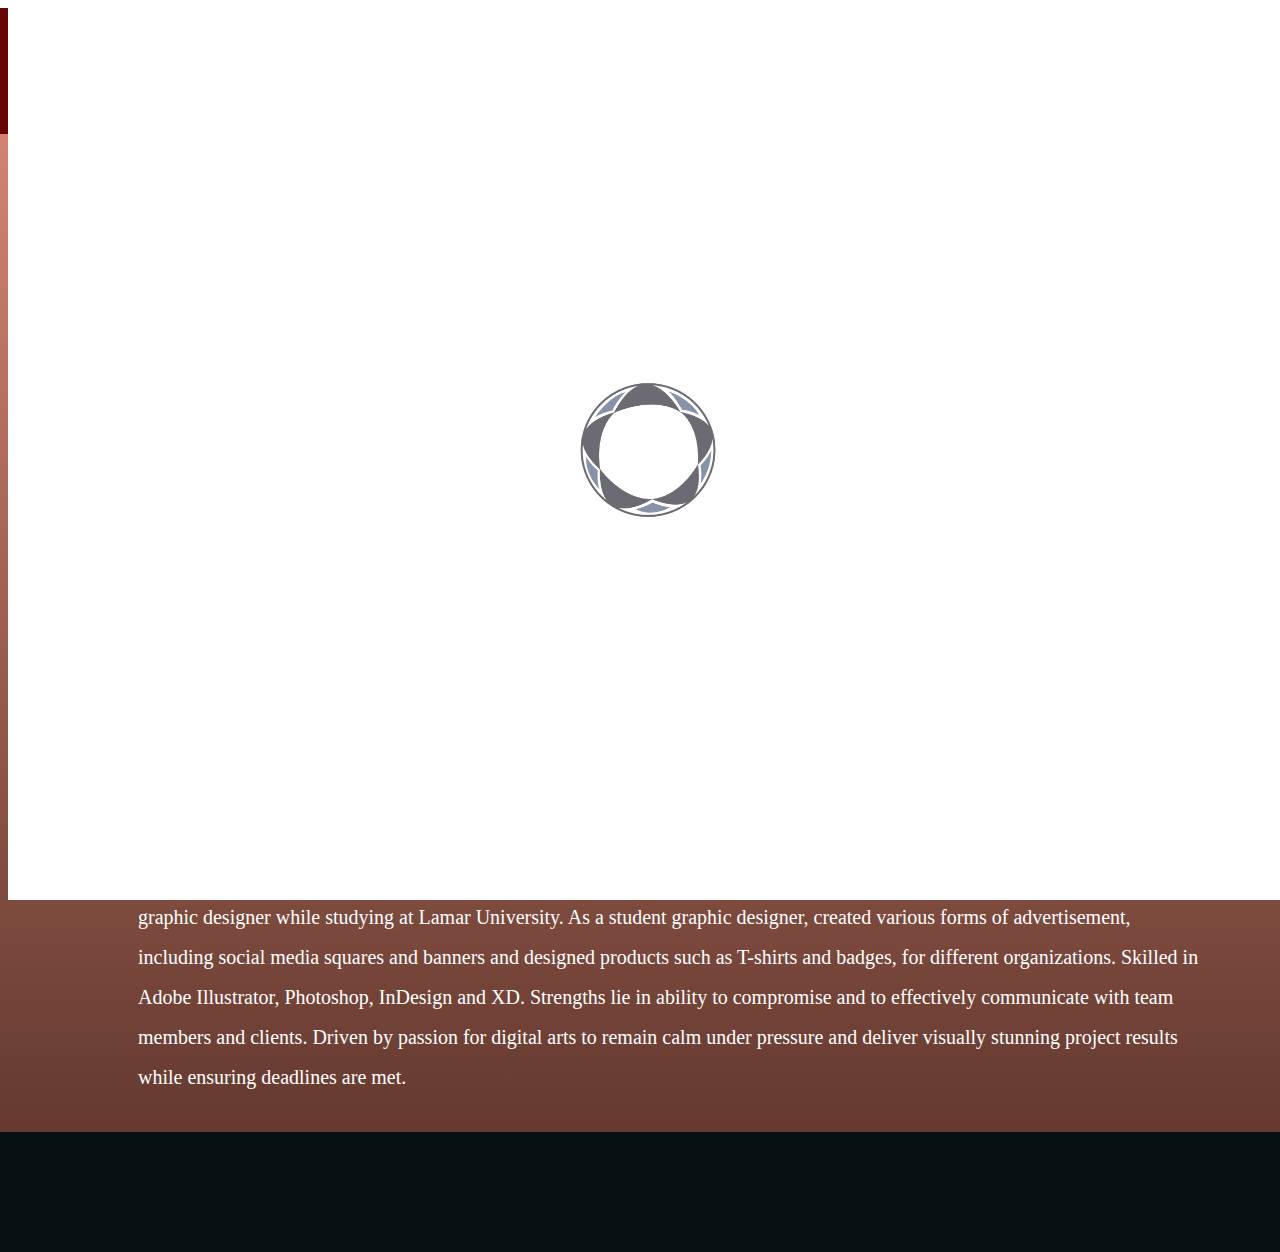
==== profile.html @ ff53207d "iteration 3" ====
<!DOCTYPE html>
<html lang="en">
<head>
    <meta charset="UTF-8">
    <meta name="viewport" content="width=device-width, initial-scale=1.0">
    <link rel="stylesheet" href="css/style.css">
    <title>Document</title>
</head>

<body>
   <!--<div class="nav">
       <img class="logo" src="img/Newlogo-12.png">
       <div class="right">
           <a href="#">Home</a>
           <a href="#">Profile</a>
           <a href="#">Resume</a>
           <a href="#">Contact</a>
       </div>
   </div>-->

   <nav class="navbar navbar-expand-lg navbar-light customNav" id="nav">
    <a class="logo" href="#"><img src="Graphic Design/Newlogo-13.png" class="logo"></a>
    <button class="navbar-toggler" type="button" data-toggle="collapse" data-target="#navbarSupportedContent"
      aria-controls="navbarSupportedContent" aria-expanded="false" aria-label="Toggle navigation">
      <span class="navbar-toggler-icon"></span>
    </button>
    <div class="collapse navbar-collapse" id="navbarSupportedContent">
        <div class="pages">
            <ul class="navbar-nav mr-auto">
                <li class="nav-item active">
                  <a class="nav-link" href="index.html">Home</a>
                </li>
                <li class="nav-item">
                  <a class="nav-link" href="profile.html">Profile <span class="sr-only">(current)</span></a>
                </li>
                <li class="nav-item">
                    <a class="nav-link" href="resume.html">Resume</a>
                </li>
            </ul>
        </div>
    </div>
   </nav>
    <div class="background">
        <div class="banner">
            <h2 class="welcome">Profile</h2>
        </div>

        <div class="jumbotron">
            <img src="img/IMG_1229.jpg" class="profilepic">
        </div>

        <h4 class="subtitle">Who Am I?</h4>
        <p class="para">Graphic Designer with a Bachelors in Fine Arts and a certificate in UX/UI design from Rice University. Previous experience as a graphic designer while studying at Lamar University. As a student graphic designer, created various forms of advertisement, including social media squares and banners and designed products such as T-shirts and badges, for different organizations. Skilled in Adobe Illustrator, Photoshop, InDesign and XD. Strengths lie in ability to compromise and to effectively communicate with team members and clients. Driven by passion for digital arts to remain calm under pressure and deliver visually stunning project results while ensuring deadlines are met.</p>
    </div>  
</body>
<footer></footer>
<div class="preloader">
    <img src="Graphic Design/Newlogo-13.png" class="loading">
</div>
<script src="https://ajax.googleapis.com/ajax/libs/jquery/3.4.1/jquery.min.js"></script>
<script src="js/index.js"></script>
<script src="https://stackpath.bootstrapcdn.com/bootstrap/4.3.1/js/bootstrap.min.js"
integrity="sha384-JjSmVgyd0p3pXB1rRibZUAYoIIy6OrQ6VrjIEaFf/nJGzIxFDsf4x0xIM+B07jRM"
crossorigin="anonymous"></script>
<link href="https://cdn.jsdelivr.net/npm/bootstrap@5.0.0-beta1/dist/css/bootstrap.min.css" rel="stylesheet" integrity="sha384-giJF6kkoqNQ00vy+HMDP7azOuL0xtbfIcaT9wjKHr8RbDVddVHyTfAAsrekwKmP1" crossorigin="anonymous">
</html>
---- css/style.css ----
.customNav {
  position: fixed;
  width: 100%;
  background-color: #E9EB9E !important;
  background-size: cover;
  z-index: 10;
}


.navoptions {
    display: flex;
    justify-content: flex-end;
    flex-direction: row;
}

.logo {
    height: 50px;
    display: flex;
    align-items: center;
    display: flex;
    justify-content: flex-start;
    align-items: center;
}

.right a {
    color: white;
    padding: 10px;
    text-decoration: none;
    padding-left: 40px;
    padding-right: 40px;
    display: flex;
    justify-content: flex-end;
}

.right {
    width: 100%;
    display: flex;
    justify-content: flex-end;
}

h2, p {
    padding-left: 75px;
    color: white;
}

h2 {
    font-size: 50px;
}

.column {
    margin-left: 60px;
    margin-right: 60px;
}

.btn {
    display: flex;
    flex-direction: row;
    justify-content: center;
}

.subcontainer {
    background-color: #690500 !important;
    color: white !important;
    padding-top: 3px !important;
    padding-bottom: 3px !important;
    padding-right: 20px !important;
    padding-left: 20px !important;
    text-align: center !important;
    margin-left: 40px !important;
    margin-right: 40px !important;
    margin-top: 30px !important;
    margin-bottom: 30px !important;
    height: 100px !important;
    display: flex !important;
    justify-content: center !important;
    align-items: center !important;
}

.container {
    font-size: 50px;
    display: flex;
    justify-content: center;
}
.profilepic {
    display: block;
    margin-left: auto;
    margin-right: auto;
    padding-top: 20px;
}

footer {
    background-color: #071013;
    padding: 60px;
    margin-left: -15px;
    margin-right: -15px;
    margin-bottom: -15px;
    margin-top: -15px;
}

.background {
    background-image: linear-gradient(to bottom, #E08D79, #63382E);
    margin-left: -15px;
    margin-right: -15px;
    margin-bottom: -15px;
    padding-bottom: 30px;
}

.graphicdesign {
    background-color: #FFE19C;
    padding-top: 10px;
    padding-bottom: 10px;
    padding-left: 20px;
    padding-right: 20px;
    margin-top: 20px;
    text-align: center;
    font-weight: bold;
    border-top-left-radius: 15px;
    border-bottom-left-radius: 15px;
}

.graphicdesign2 {
    background-color: #8B7845;
    padding-top: 10px;
    padding-bottom: 10px;
    padding-left: 20px;
    padding-right: 20px;
    margin-top: 20px;
    text-align: center;
    font-weight: bold;
    border-top-left-radius: 15px;
    border-bottom-left-radius: 15px;
}

.uxui {
    background-color: #8B7845;
    padding-top: 10px;
    padding-bottom: 10px;
    padding-left: 20px;
    padding-right: 20px;
    margin-top: 20px;
    text-align: center;
    font-weight: bold;
    border-top-right-radius: 15px;
    border-bottom-right-radius: 15px;
}

.uxui2 {
    background-color: #FFE19C;
    padding-top: 10px;
    padding-bottom: 10px;
    padding-left: 20px;
    padding-right: 20px;
    margin-top: 20px;
    text-align: center;
    font-weight: bold;
    border-top-right-radius: 15px;
    border-bottom-right-radius: 15px;
}

.buttons {
    display: flex !important;
    flex-direction: row;
    justify-content: center !important;
}

.btn {
    display: flex;
    flex-direction: row;
    justify-content: center;
}

.gallery {
    display: grid;
    grid-template-rows: 5 3vw;
    margin-top: 20px;
    margin-right: 10px;
    margin-left: 20px;
    margin-bottom: 20px;
}

.row1 {
    display: flex;
    flex-direction: row;
    justify-content: center;
}

.row2 {
    display: flex;
    flex-direction: row;
    justify-content: center;
}

.gallery img {
    width: 19%;
    height: 19%;
    object-fit: cover;
    padding: 6px;
}

.row3 {
    display: flex;
    flex-direction: row;
    flex-wrap: wrap;
    justify-content: center;
}

.row4 {
    display: flex;
    flex-direction: row;
    flex-wrap: wrap;
    justify-content: center;
}

.row5 {
    display: flex;
    flex-direction: row;
    flex-wrap: wrap;
    justify-content: center;
}

.row6 {
    display: flex;
    flex-direction: row;
    flex-wrap: wrap;
    justify-content: center;
}

.row7 {
    display: flex;
    flex-direction: row;
    flex-wrap: wrap;
    justify-content: center;
}

.row8 {
    display: flex;
    flex-direction: row;
    flex-wrap: wrap;
    justify-content: center;
}

.banner {
    background-color: #690500;
    color: white;
    padding-top: 3px;
    padding-bottom: 3px;
    padding-right: 20px;
    padding-left: 20px;
    text-align: center;
    height: 120px;
    display: flex;
    justify-content: center;
    align-items: center;
}

.welcome {
    font-size: 100px;
    padding-top: 3px;
    padding-bottom: 10px;
    display: flex;
}

.thesis1 {
    background-color: #EE5622;
    display: flex;
}

.resume {
    display: flex;
    justify-content: center;
    margin-left: 90px;
    margin-top: 60px;
    margin-bottom: 60px;
}

.overlayimg1 {
    background-image: url();
}

.preloader {
    position: fixed;
    width: 100%;
    height: 100vh;
    z-index: 100000;
    background-color: white;
    top: 0;
    display: flex;
    align-items: center;
    object-fit: cover;
}
  
.loading {
    animation: spin 3s ease;
    width: 150px;
    margin: 0 auto;
}
  
@keyframes spin {
    0% {
      transform: rotate(0deg);
    }
    50% {
      transform: rotate(360deg);
    }
    100% {
      transform: rotate(720deg);
    }
}

.overlayimg {
    
}

.profilepic {
    width: 65%;
}

.subtitle {
    font-size: 40px;
    margin-left: 140px;
    margin-top: 35px;
}

.para {
    font-size: 20px;
    margin-left: 70px;
    margin-right: 80px;
    line-height: 40px;
}

.caro {
    width: 75%;
    margin-top: 40px;
    margin-left: 200px;
    margin-bottom: 50px;
    display: flex;
    justify-content: center;
}
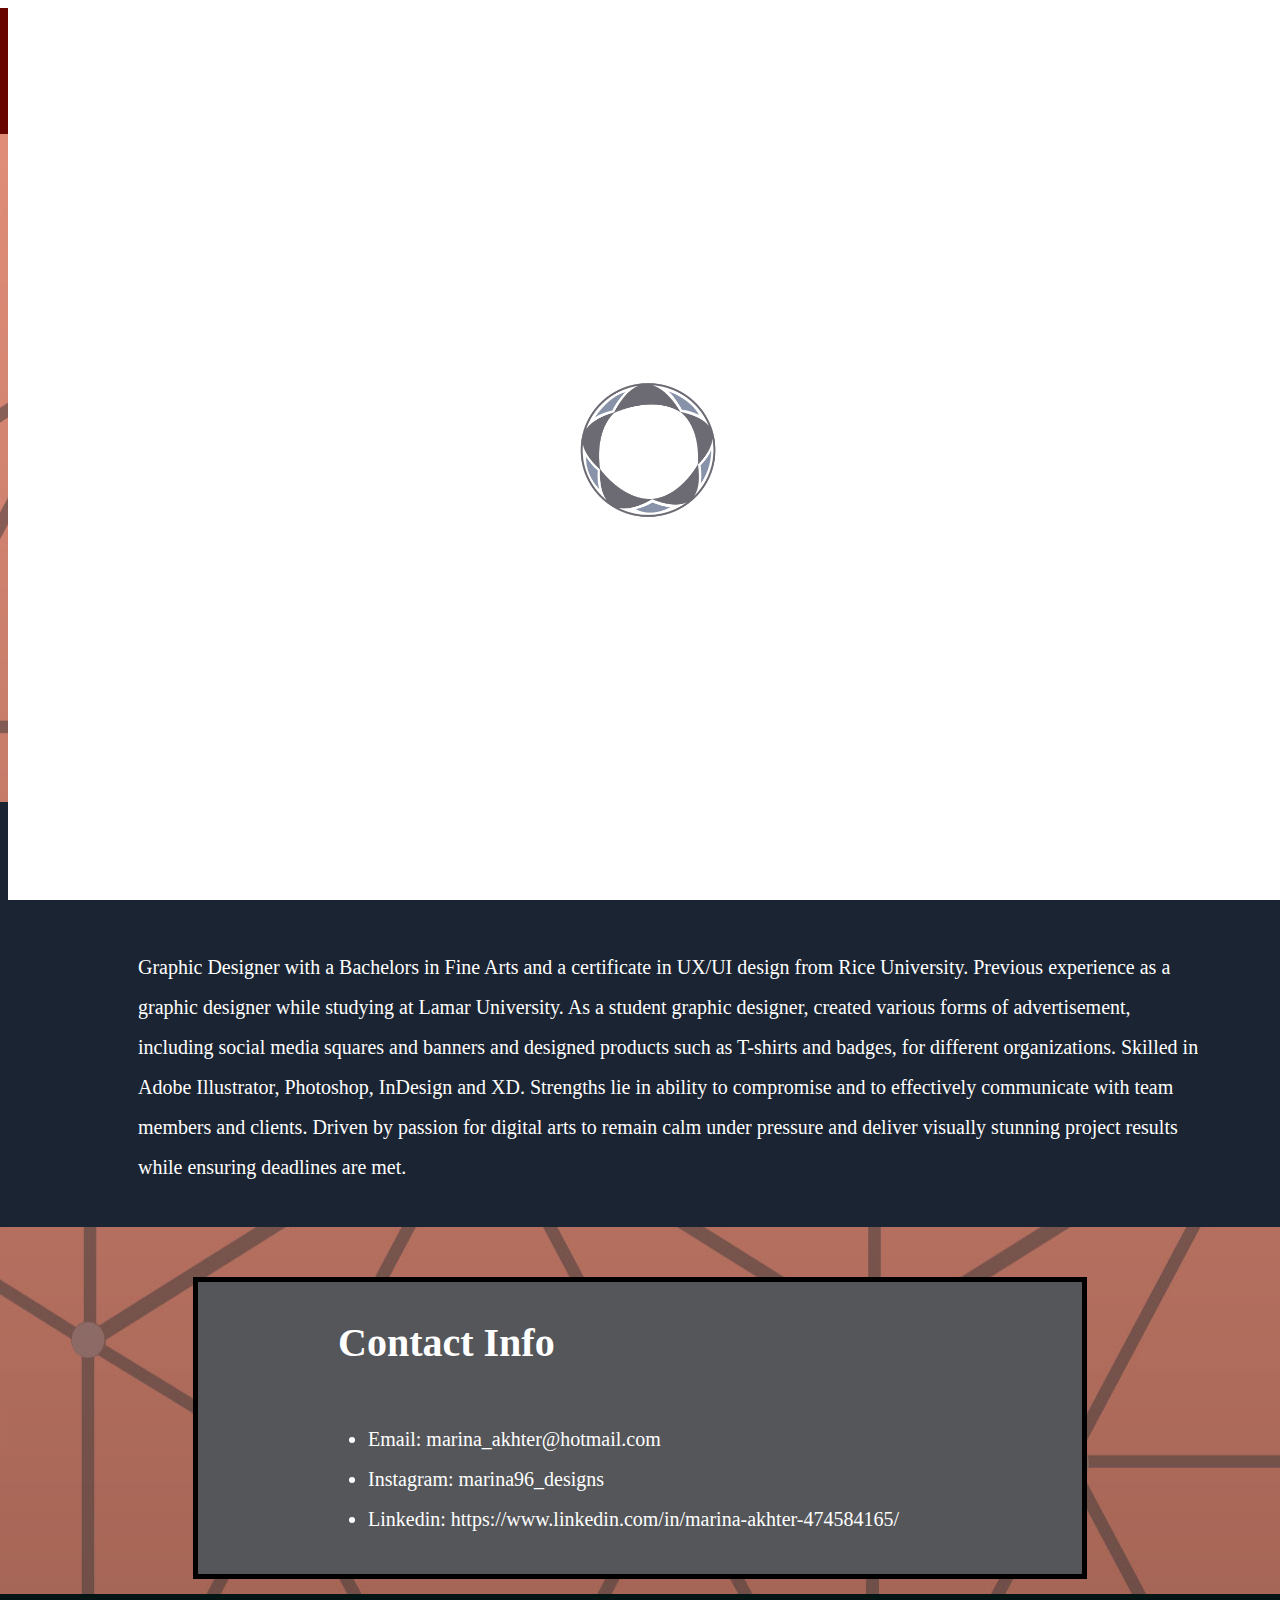
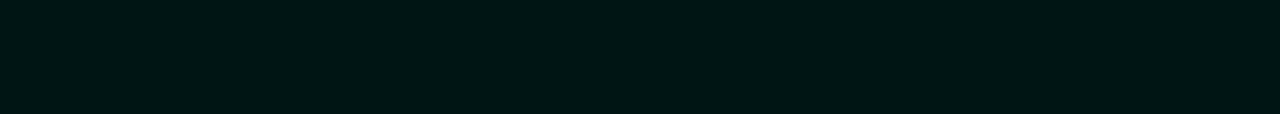
==== commit 239d7f7a: "Update" ====
--- a/profile.html
+++ b/profile.html
@@ -8,18 +8,8 @@
 </head>
 
 <body>
-   <!--<div class="nav">
-       <img class="logo" src="img/Newlogo-12.png">
-       <div class="right">
-           <a href="#">Home</a>
-           <a href="#">Profile</a>
-           <a href="#">Resume</a>
-           <a href="#">Contact</a>
-       </div>
-   </div>-->
-
    <nav class="navbar navbar-expand-lg navbar-light customNav" id="nav">
-    <a class="logo" href="#"><img src="Graphic Design/Newlogo-13.png" class="logo"></a>
+    <a class="logo" href="#"><img src="Graphic Design/Newlogo2-07.png" class="logo"></a>
     <button class="navbar-toggler" type="button" data-toggle="collapse" data-target="#navbarSupportedContent"
       aria-controls="navbarSupportedContent" aria-expanded="false" aria-label="Toggle navigation">
       <span class="navbar-toggler-icon"></span>
@@ -49,8 +39,19 @@
             <img src="img/IMG_1229.jpg" class="profilepic">
         </div>
 
-        <h4 class="subtitle">Who Am I?</h4>
-        <p class="para">Graphic Designer with a Bachelors in Fine Arts and a certificate in UX/UI design from Rice University. Previous experience as a graphic designer while studying at Lamar University. As a student graphic designer, created various forms of advertisement, including social media squares and banners and designed products such as T-shirts and badges, for different organizations. Skilled in Adobe Illustrator, Photoshop, InDesign and XD. Strengths lie in ability to compromise and to effectively communicate with team members and clients. Driven by passion for digital arts to remain calm under pressure and deliver visually stunning project results while ensuring deadlines are met.</p>
+        <div class="container2">
+            <h4 class="subtitle">Who Am I?</h4>
+            <p class="para">Graphic Designer with a Bachelors in Fine Arts and a certificate in UX/UI design from Rice University. Previous experience as a graphic designer while studying at Lamar University. As a student graphic designer, created various forms of advertisement, including social media squares and banners and designed products such as T-shirts and badges, for different organizations. Skilled in Adobe Illustrator, Photoshop, InDesign and XD. Strengths lie in ability to compromise and to effectively communicate with team members and clients. Driven by passion for digital arts to remain calm under pressure and deliver visually stunning project results while ensuring deadlines are met.</p>
+        </div>
+
+        <div class="container3">
+            <h4 class="subtitle">Contact Info</h4>
+            <ul class="contact">
+                <li>Email: marina_akhter@hotmail.com</li>
+                <li>Instagram: marina96_designs</li>
+                <li>Linkedin: https://www.linkedin.com/in/marina-akhter-474584165/</li>
+            </ul>
+        </div>
     </div>  
 </body>
 <footer></footer>
--- a/css/style.css
+++ b/css/style.css
@@ -1,9 +1,9 @@
 .customNav {
   position: fixed;
-  width: 100%;
-  background-color: #E9EB9E !important;
+  background-color: #001514 !important;
   background-size: cover;
   z-index: 10;
+  margin-right: -15px !important;
 }
 
 
@@ -11,6 +11,7 @@
     display: flex;
     justify-content: flex-end;
     flex-direction: row;
+    margin-left: 10px;
 }
 
 .logo {
@@ -20,6 +21,7 @@
     display: flex;
     justify-content: flex-start;
     align-items: center;
+    padding-left: 10px;
 }
 
 .right a {
@@ -30,6 +32,13 @@
     padding-right: 40px;
     display: flex;
     justify-content: flex-end;
+}
+
+.nav-link {
+    display: flex;
+    flex-direction: row;
+    justify-content: flex-end !important;
+    color: white !important;
 }
 
 .right {
@@ -81,15 +90,34 @@
     display: flex;
     justify-content: center;
 }
+
+.container2 {
+    background-color: #1B2432;
+    padding-top: 10px;
+    padding-bottom: 20px;
+    margin-top: 50px; 
+}
+
+.container3 {
+    background-color: #54565A;
+    padding-top: 2px;
+    padding-bottom: 15px;
+    margin-left: 200px;
+    margin-right: 200px;
+    margin-top: 50px;
+    border: solid black 5px;
+}
+
 .profilepic {
     display: block;
     margin-left: auto;
     margin-right: auto;
-    padding-top: 20px;
+    margin-top: 40px;
+    border: black solid 5px;
 }
 
 footer {
-    background-color: #071013;
+    background-color: #001514;
     padding: 60px;
     margin-left: -15px;
     margin-right: -15px;
@@ -98,7 +126,8 @@
 }
 
 .background {
-    background-image: linear-gradient(to bottom, #E08D79, #63382E);
+    background-image: url("../img/New Background-02.jpg");
+    background-repeat: no-repeat;
     margin-left: -15px;
     margin-right: -15px;
     margin-bottom: -15px;
@@ -244,8 +273,8 @@
     color: white;
     padding-top: 3px;
     padding-bottom: 3px;
-    padding-right: 20px;
-    padding-left: 20px;
+    padding-right: 10px;
+    padding-left: 10px;
     text-align: center;
     height: 120px;
     display: flex;
@@ -307,10 +336,6 @@
     }
 }
 
-.overlayimg {
-    
-}
-
 .profilepic {
     width: 65%;
 }
@@ -319,6 +344,7 @@
     font-size: 40px;
     margin-left: 140px;
     margin-top: 35px;
+    color: white;
 }
 
 .para {
@@ -335,4 +361,52 @@
     margin-bottom: 50px;
     display: flex;
     justify-content: center;
-}+}
+
+.contact {
+    font-size: 20px;
+    margin-left: 130px;
+    margin-right: 80px;
+    line-height: 40px;
+    color: white;
+}
+
+.wdp {
+    margin-top: 30px;
+    background-image: url("../Graphic Design/Workers Defense Project Website Redesign.jpg");
+    background-repeat: no-repeat;
+    width: 960px;
+    height: 500px;
+    padding-bottom: 300px;
+    display: block;
+    margin-left: auto;
+    margin-right: auto;
+}
+
+.casestudy {
+    display: block;
+    margin-left: 250px;
+    margin-right: 250px;
+    margin-top: 50px;
+}
+
+.casestudy1 {
+    width: 35%;
+    display: block;
+    margin-left: auto;
+    margin-right: auto;
+    margin-top: 20px;
+}
+
+.cs1 {
+    background-color: #FFE19C;
+    padding-top: 10px;
+    padding-bottom: 10px;
+    padding-left: 20px;
+    padding-right: 20px;
+    margin-top: 20px;
+    text-align: center;
+    font-weight: bold;
+    border-radius: 15px;
+    display: block;
+}
